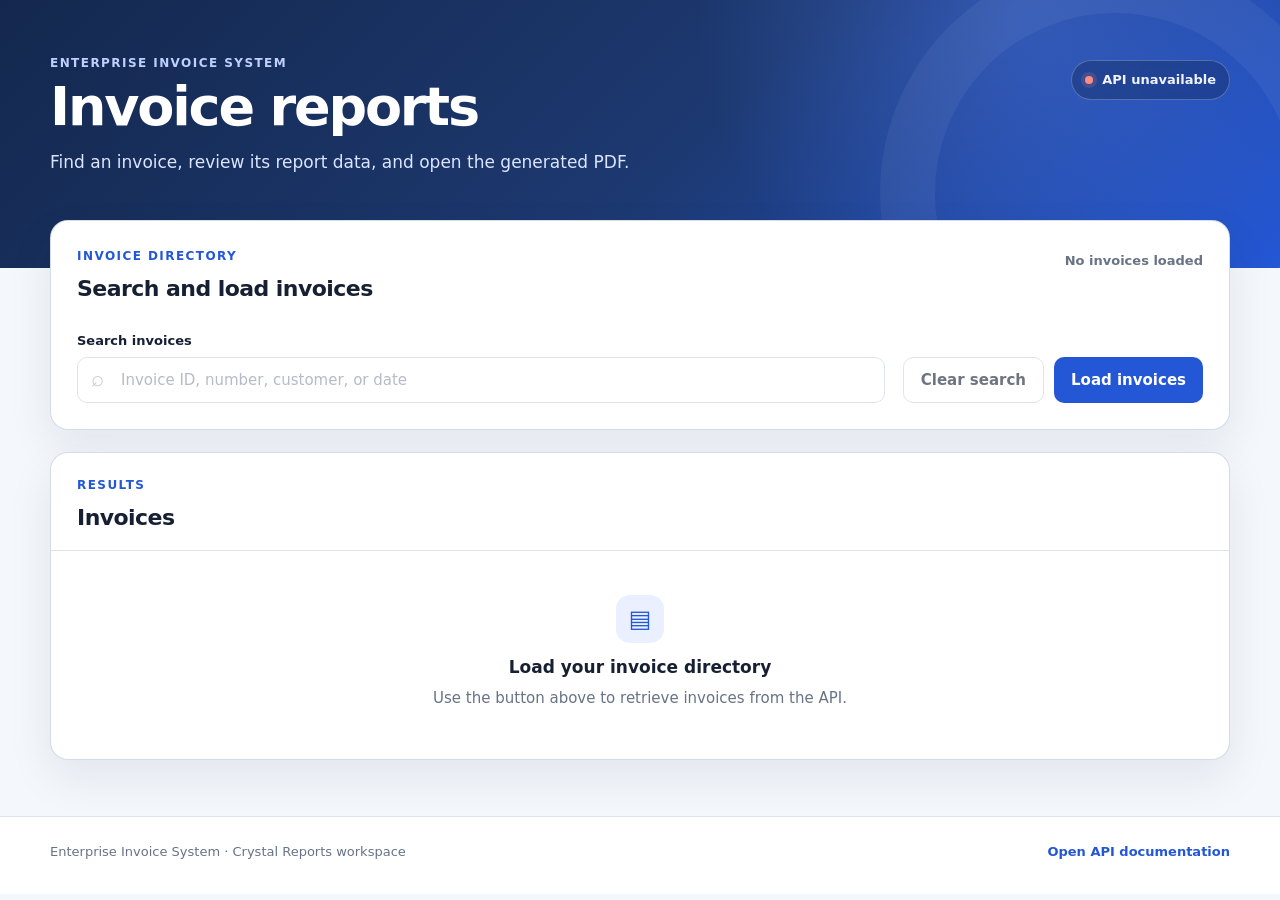
==== backend/EnterpriseInvoiceSystem/Frontend/index.html @ 0068e099 "Add invoice report frontend" ====
<!doctype html>
<html lang="en">
    <head>
        <meta charset="utf-8" />
        <meta name="viewport" content="width=device-width, initial-scale=1" />
        <meta
            name="description"
            content="Search invoices, inspect report-ready data, and open Crystal Report PDFs."
        />
        <title>Enterprise Invoice Reports</title>
        <link rel="stylesheet" href="css/invoice-report.css" />
    </head>
    <body>
        <a class="skip-link" href="#mainContent">Skip to content</a>

        <header class="site-header">
            <div class="page-shell header-content">
                <div>
                    <p class="eyebrow">Enterprise Invoice System</p>
                    <h1>Invoice reports</h1>
                    <p class="header-copy">
                        Find an invoice, review its report data, and open the generated PDF.
                    </p>
                </div>
                <div
                    id="apiStatus"
                    class="status-badge status-checking"
                    role="status"
                    aria-live="polite"
                >
                    <span class="status-dot" aria-hidden="true"></span>
                    <span class="status-text">Checking API</span>
                </div>
            </div>
        </header>

        <main id="mainContent" class="page-shell main-content">
            <section class="panel search-panel" aria-labelledby="searchHeading">
                <div class="section-heading">
                    <div>
                        <p class="section-kicker">Invoice directory</p>
                        <h2 id="searchHeading">Search and load invoices</h2>
                    </div>
                    <p id="resultCount" class="result-count" aria-live="polite">
                        No invoices loaded
                    </p>
                </div>

                <div class="toolbar">
                    <div class="search-field">
                        <label for="searchInput">Search invoices</label>
                        <div class="search-input-wrap">
                            <span class="search-icon" aria-hidden="true">⌕</span>
                            <input
                                id="searchInput"
                                type="search"
                                placeholder="Invoice ID, number, customer, or date"
                                autocomplete="off"
                                disabled
                            />
                        </div>
                    </div>

                    <div class="toolbar-actions">
                        <button id="clearSearchButton" class="button button-secondary" disabled>
                            Clear search
                        </button>
                        <button id="loadInvoicesButton" class="button button-primary">
                            <span class="button-label">Load invoices</span>
                            <span class="button-spinner" aria-hidden="true"></span>
                        </button>
                    </div>
                </div>

                <div
                    id="messageBox"
                    class="message-box"
                    role="status"
                    aria-live="polite"
                    hidden
                ></div>
            </section>

            <section class="panel table-panel" aria-labelledby="invoiceListHeading">
                <div class="section-heading compact-heading">
                    <div>
                        <p class="section-kicker">Results</p>
                        <h2 id="invoiceListHeading">Invoices</h2>
                    </div>
                </div>

                <div id="invoiceEmptyState" class="empty-state">
                    <div class="empty-icon" aria-hidden="true">▤</div>
                    <h3>Load your invoice directory</h3>
                    <p>Use the button above to retrieve invoices from the API.</p>
                </div>

                <div id="invoiceTableWrap" class="table-wrap" hidden>
                    <table class="data-table">
                        <caption class="visually-hidden">
                            Loaded invoices and report actions
                        </caption>
                        <thead>
                            <tr>
                                <th scope="col">ID</th>
                                <th scope="col">Invoice number</th>
                                <th scope="col">Date</th>
                                <th scope="col">Customer</th>
                                <th scope="col" class="numeric-column">Discount</th>
                                <th scope="col" class="numeric-column">Total</th>
                                <th scope="col" class="action-column">Actions</th>
                            </tr>
                        </thead>
                        <tbody id="invoiceTableBody"></tbody>
                    </table>
                </div>
            </section>

            <section
                id="invoiceDetailPanel"
                class="panel detail-panel"
                aria-labelledby="detailHeading"
                hidden
            >
                <div class="detail-heading">
                    <div>
                        <p class="section-kicker">Report-ready data</p>
                        <h2 id="detailHeading">Selected invoice</h2>
                        <p id="detailSubtitle" class="detail-subtitle"></p>
                    </div>
                    <button
                        id="closeDetailButton"
                        class="icon-button"
                        type="button"
                        aria-label="Close invoice details"
                    >
                        ×
                    </button>
                </div>

                <dl class="metadata-grid">
                    <div>
                        <dt>Invoice ID</dt>
                        <dd id="detailInvoiceId">—</dd>
                    </div>
                    <div>
                        <dt>Invoice date</dt>
                        <dd id="detailInvoiceDate">—</dd>
                    </div>
                    <div>
                        <dt>Customer</dt>
                        <dd id="detailCustomerName">—</dd>
                    </div>
                    <div>
                        <dt>Phone</dt>
                        <dd id="detailCustomerPhone">—</dd>
                    </div>
                    <div class="metadata-address">
                        <dt>Address</dt>
                        <dd id="detailCustomerAddress">—</dd>
                    </div>
                </dl>

                <div class="detail-table-wrap">
                    <table class="data-table detail-table">
                        <caption class="visually-hidden">Products in the selected invoice</caption>
                        <thead>
                            <tr>
                                <th scope="col">Product</th>
                                <th scope="col" class="numeric-column">Quantity</th>
                                <th scope="col" class="numeric-column">Unit price</th>
                                <th scope="col" class="numeric-column">Line total</th>
                            </tr>
                        </thead>
                        <tbody id="invoiceItemTableBody"></tbody>
                    </table>
                </div>

                <div class="detail-footer">
                    <button id="openReportButton" class="button button-report" type="button">
                        Open Crystal Report
                        <span aria-hidden="true">↗</span>
                    </button>

                    <dl class="totals-card">
                        <div>
                            <dt>Subtotal</dt>
                            <dd id="detailSubtotal">—</dd>
                        </div>
                        <div>
                            <dt>Discount</dt>
                            <dd id="detailDiscount">—</dd>
                        </div>
                        <div class="grand-total">
                            <dt>Grand total</dt>
                            <dd id="detailTotal">—</dd>
                        </div>
                    </dl>
                </div>
            </section>
        </main>

        <footer class="site-footer">
            <div class="page-shell">
                <p>Enterprise Invoice System · Crystal Reports workspace</p>
                <a href="../swagger" target="_blank" rel="noopener">Open API documentation</a>
            </div>
        </footer>

        <script src="vendor/jquery-3.7.1.min.js"></script>
        <script src="js/api-config.js"></script>
        <script src="js/invoice-report.js"></script>
    </body>
</html>
---- backend/EnterpriseInvoiceSystem/Frontend/css/invoice-report.css ----
:root {
    --page-bg: #f4f7fb;
    --surface: #ffffff;
    --surface-soft: #f8fafc;
    --text: #172033;
    --muted: #687386;
    --line: #dce3ed;
    --line-strong: #cbd5e1;
    --primary: #2457d6;
    --primary-dark: #1d46ad;
    --primary-soft: #eaf0ff;
    --success: #16794b;
    --success-soft: #e9f8f0;
    --danger: #b42318;
    --danger-soft: #fff0ee;
    --warning: #9a6700;
    --warning-soft: #fff7df;
    --shadow: 0 18px 45px rgba(30, 51, 87, 0.08);
    --radius-lg: 18px;
    --radius-md: 12px;
    --radius-sm: 8px;
    --page-width: 1180px;
}

* {
    box-sizing: border-box;
}

html {
    min-width: 320px;
    color-scheme: light;
    scroll-behavior: smooth;
}

body {
    margin: 0;
    background: var(--page-bg);
    color: var(--text);
    font-family:
        Inter, ui-sans-serif, system-ui, -apple-system, BlinkMacSystemFont, "Segoe UI",
        sans-serif;
    font-size: 15px;
    line-height: 1.5;
}

button,
input {
    font: inherit;
}

button {
    cursor: pointer;
}

button:disabled,
input:disabled {
    cursor: not-allowed;
    opacity: 0.62;
}

a {
    color: var(--primary);
}

[hidden] {
    display: none !important;
}

.skip-link {
    position: fixed;
    top: 12px;
    left: 12px;
    z-index: 100;
    padding: 10px 14px;
    border-radius: var(--radius-sm);
    background: var(--text);
    color: #fff;
    opacity: 0;
    pointer-events: none;
    transform: translateY(-12px);
}

.skip-link:focus {
    opacity: 1;
    pointer-events: auto;
    transform: translateY(0);
}

.page-shell {
    width: min(calc(100% - 40px), var(--page-width));
    margin-inline: auto;
}

.site-header {
    position: relative;
    overflow: hidden;
    padding: 54px 0 92px;
    background:
        radial-gradient(circle at 80% 5%, rgba(88, 133, 255, 0.35), transparent 31%),
        linear-gradient(135deg, #14284e 0%, #1d3971 54%, #2457d6 100%);
    color: #fff;
}

.site-header::after {
    position: absolute;
    right: -70px;
    bottom: -160px;
    width: 360px;
    height: 360px;
    border: 55px solid rgba(255, 255, 255, 0.05);
    border-radius: 50%;
    content: "";
}

.header-content {
    position: relative;
    z-index: 1;
    display: flex;
    align-items: flex-start;
    justify-content: space-between;
    gap: 32px;
}

.eyebrow,
.section-kicker {
    margin: 0 0 7px;
    font-size: 12px;
    font-weight: 750;
    letter-spacing: 0.12em;
    text-transform: uppercase;
}

.eyebrow {
    color: #bfd0ff;
}

.site-header h1 {
    margin: 0;
    font-size: clamp(34px, 5vw, 54px);
    font-weight: 750;
    letter-spacing: -0.04em;
    line-height: 1.04;
}

.header-copy {
    max-width: 610px;
    margin: 15px 0 0;
    color: #dbe5ff;
    font-size: 17px;
}

.status-badge {
    display: inline-flex;
    flex: 0 0 auto;
    align-items: center;
    gap: 9px;
    margin-top: 6px;
    padding: 9px 13px;
    border: 1px solid rgba(255, 255, 255, 0.24);
    border-radius: 999px;
    background: rgba(10, 24, 52, 0.28);
    color: #eef3ff;
    font-size: 13px;
    font-weight: 650;
    backdrop-filter: blur(10px);
}

.status-dot {
    width: 8px;
    height: 8px;
    border-radius: 50%;
    background: #f8cc58;
    box-shadow: 0 0 0 4px rgba(248, 204, 88, 0.15);
}

.status-connected .status-dot {
    background: #4ee09a;
    box-shadow: 0 0 0 4px rgba(78, 224, 154, 0.15);
}

.status-disconnected .status-dot {
    background: #ff8d84;
    box-shadow: 0 0 0 4px rgba(255, 141, 132, 0.15);
}

.main-content {
    position: relative;
    z-index: 2;
    display: grid;
    gap: 22px;
    margin-top: -48px;
    padding-bottom: 56px;
}

.panel {
    border: 1px solid rgba(203, 213, 225, 0.82);
    border-radius: var(--radius-lg);
    background: var(--surface);
    box-shadow: var(--shadow);
}

.search-panel,
.detail-panel {
    padding: 26px;
}

.section-heading,
.detail-heading {
    display: flex;
    align-items: flex-start;
    justify-content: space-between;
    gap: 24px;
}

.section-kicker {
    color: var(--primary);
}

.section-heading h2,
.detail-heading h2 {
    margin: 0;
    font-size: 22px;
    letter-spacing: -0.025em;
}

.result-count {
    margin: 4px 0 0;
    color: var(--muted);
    font-size: 13px;
    font-weight: 650;
}

.toolbar {
    display: grid;
    grid-template-columns: minmax(260px, 1fr) auto;
    gap: 18px;
    align-items: end;
    margin-top: 24px;
}

.search-field label {
    display: inline-block;
    margin-bottom: 7px;
    font-size: 13px;
    font-weight: 700;
}

.search-input-wrap {
    position: relative;
}

.search-icon {
    position: absolute;
    top: 50%;
    left: 14px;
    color: var(--muted);
    font-size: 22px;
    line-height: 1;
    pointer-events: none;
    transform: translateY(-53%);
}

#searchInput {
    width: 100%;
    height: 46px;
    padding: 0 14px 0 43px;
    border: 1px solid var(--line-strong);
    border-radius: 10px;
    background: var(--surface);
    color: var(--text);
    outline: none;
    transition: border-color 150ms ease, box-shadow 150ms ease;
}

#searchInput::placeholder {
    color: #8993a5;
}

#searchInput:focus {
    border-color: var(--primary);
    box-shadow: 0 0 0 4px rgba(36, 87, 214, 0.12);
}

.toolbar-actions {
    display: flex;
    gap: 10px;
}

.button,
.icon-button {
    border: 0;
    font-weight: 700;
    transition: background-color 150ms ease, border-color 150ms ease, transform 150ms ease;
}

.button {
    display: inline-flex;
    min-height: 46px;
    align-items: center;
    justify-content: center;
    gap: 8px;
    padding: 10px 17px;
    border-radius: 10px;
    white-space: nowrap;
}

.button:hover:not(:disabled),
.icon-button:hover:not(:disabled) {
    transform: translateY(-1px);
}

.button:focus-visible,
.icon-button:focus-visible {
    outline: 3px solid rgba(36, 87, 214, 0.24);
    outline-offset: 2px;
}

.button-primary {
    min-width: 134px;
    background: var(--primary);
    color: #fff;
}

.button-primary:hover:not(:disabled) {
    background: var(--primary-dark);
}

.button-secondary {
    border: 1px solid var(--line-strong);
    background: var(--surface);
    color: var(--text);
}

.button-secondary:hover:not(:disabled) {
    background: var(--surface-soft);
}

.button-report {
    background: #172033;
    color: #fff;
}

.button-report:hover:not(:disabled) {
    background: #26334d;
}

.button-spinner {
    display: none;
    width: 15px;
    height: 15px;
    border: 2px solid rgba(255, 255, 255, 0.42);
    border-top-color: #fff;
    border-radius: 50%;
    animation: spin 700ms linear infinite;
}

.is-loading .button-spinner {
    display: inline-block;
}

@keyframes spin {
    to {
        transform: rotate(360deg);
    }
}

.message-box {
    margin-top: 18px;
    padding: 12px 14px;
    border: 1px solid transparent;
    border-radius: var(--radius-sm);
    font-size: 14px;
    font-weight: 600;
}

.message-success {
    border-color: #bce6d0;
    background: var(--success-soft);
    color: var(--success);
}

.message-error {
    border-color: #ffc9c4;
    background: var(--danger-soft);
    color: var(--danger);
}

.message-info {
    border-color: #d3defd;
    background: var(--primary-soft);
    color: var(--primary-dark);
}

.table-panel {
    overflow: hidden;
}

.compact-heading {
    padding: 23px 26px 16px;
}

.empty-state {
    padding: 44px 24px 50px;
    border-top: 1px solid var(--line);
    color: var(--muted);
    text-align: center;
}

.empty-icon {
    display: grid;
    width: 48px;
    height: 48px;
    place-items: center;
    margin: 0 auto 12px;
    border-radius: 14px;
    background: var(--primary-soft);
    color: var(--primary);
    font-size: 24px;
}

.empty-state h3 {
    margin: 0;
    color: var(--text);
    font-size: 17px;
}

.empty-state p {
    margin: 6px 0 0;
}

.table-wrap,
.detail-table-wrap {
    overflow-x: auto;
}

.data-table {
    width: 100%;
    border-collapse: collapse;
    font-size: 14px;
}

.data-table th,
.data-table td {
    padding: 15px 18px;
    border-top: 1px solid var(--line);
    text-align: left;
    vertical-align: middle;
}

.data-table th {
    background: var(--surface-soft);
    color: #566176;
    font-size: 11px;
    font-weight: 800;
    letter-spacing: 0.07em;
    text-transform: uppercase;
}

.data-table tbody tr {
    transition: background-color 120ms ease;
}

.data-table tbody tr:hover {
    background: #fafcff;
}

.data-table tbody tr.is-selected {
    background: var(--primary-soft);
}

.invoice-number {
    color: var(--primary-dark);
    font-weight: 750;
}

.customer-name {
    font-weight: 650;
}

.numeric-column {
    text-align: right !important;
    font-variant-numeric: tabular-nums;
}

.action-column {
    min-width: 205px;
    text-align: right !important;
}

.row-actions {
    display: flex;
    justify-content: flex-end;
    gap: 7px;
}

.row-button {
    min-height: 34px;
    padding: 6px 10px;
    border: 1px solid var(--line-strong);
    border-radius: 8px;
    background: var(--surface);
    color: var(--text);
    font-size: 12px;
    font-weight: 750;
}

.row-button:hover,
.row-button:focus-visible {
    border-color: var(--primary);
    color: var(--primary);
    outline: none;
}

.report-button {
    border-color: var(--primary);
    background: var(--primary);
    color: #fff;
}

.report-button:hover,
.report-button:focus-visible {
    background: var(--primary-dark);
    color: #fff;
}

.detail-heading {
    padding-bottom: 20px;
    border-bottom: 1px solid var(--line);
}

.detail-subtitle {
    margin: 5px 0 0;
    color: var(--muted);
}

.icon-button {
    display: grid;
    width: 38px;
    height: 38px;
    place-items: center;
    border: 1px solid var(--line);
    border-radius: 50%;
    background: var(--surface-soft);
    color: var(--muted);
    font-size: 23px;
    line-height: 1;
}

.metadata-grid {
    display: grid;
    grid-template-columns: repeat(4, minmax(0, 1fr));
    gap: 16px;
    margin: 22px 0;
}

.metadata-grid > div {
    min-width: 0;
    padding: 15px;
    border: 1px solid var(--line);
    border-radius: var(--radius-sm);
    background: var(--surface-soft);
}

.metadata-grid .metadata-address {
    grid-column: span 4;
}

.metadata-grid dt,
.totals-card dt {
    color: var(--muted);
    font-size: 11px;
    font-weight: 800;
    letter-spacing: 0.06em;
    text-transform: uppercase;
}

.metadata-grid dd,
.totals-card dd {
    margin: 5px 0 0;
    font-weight: 700;
    overflow-wrap: anywhere;
}

.detail-table-wrap {
    border: 1px solid var(--line);
    border-radius: var(--radius-md);
}

.detail-table th:first-child,
.detail-table td:first-child {
    border-left: 0;
}

.detail-table tbody tr:last-child td {
    border-bottom: 0;
}

.detail-footer {
    display: flex;
    align-items: flex-end;
    justify-content: space-between;
    gap: 28px;
    margin-top: 22px;
}

.totals-card {
    width: min(100%, 350px);
    margin: 0;
    padding: 17px 19px;
    border: 1px solid var(--line);
    border-radius: var(--radius-md);
    background: var(--surface-soft);
}

.totals-card > div {
    display: flex;
    align-items: baseline;
    justify-content: space-between;
    gap: 18px;
    padding: 5px 0;
}

.totals-card dd {
    font-variant-numeric: tabular-nums;
}

.totals-card .grand-total {
    margin-top: 8px;
    padding-top: 13px;
    border-top: 1px solid var(--line-strong);
}

.totals-card .grand-total dt,
.totals-card .grand-total dd {
    color: var(--text);
    font-size: 17px;
}

.site-footer {
    padding: 25px 0 32px;
    border-top: 1px solid var(--line);
    background: var(--surface);
    color: var(--muted);
    font-size: 13px;
}

.site-footer .page-shell {
    display: flex;
    align-items: center;
    justify-content: space-between;
    gap: 20px;
}

.site-footer p {
    margin: 0;
}

.site-footer a {
    font-weight: 700;
    text-decoration: none;
}

.visually-hidden {
    position: absolute !important;
    width: 1px !important;
    height: 1px !important;
    padding: 0 !important;
    margin: -1px !important;
    overflow: hidden !important;
    clip: rect(0, 0, 0, 0) !important;
    white-space: nowrap !important;
    border: 0 !important;
}

@media (max-width: 820px) {
    .site-header {
        padding-top: 42px;
    }

    .header-content,
    .section-heading,
    .detail-footer {
        align-items: stretch;
        flex-direction: column;
    }

    .status-badge {
        align-self: flex-start;
    }

    .toolbar {
        grid-template-columns: 1fr;
    }

    .toolbar-actions .button {
        flex: 1;
    }

    .metadata-grid {
        grid-template-columns: repeat(2, minmax(0, 1fr));
    }

    .metadata-grid .metadata-address {
        grid-column: span 2;
    }

    .totals-card {
        width: 100%;
    }

    .button-report {
        align-self: flex-start;
    }
}

@media (max-width: 540px) {
    .page-shell {
        width: min(calc(100% - 24px), var(--page-width));
    }

    .site-header {
        padding: 34px 0 80px;
    }

    .header-copy {
        font-size: 15px;
    }

    .search-panel,
    .detail-panel {
        padding: 20px;
    }

    .toolbar-actions,
    .site-footer .page-shell {
        align-items: stretch;
        flex-direction: column;
    }

    .metadata-grid {
        grid-template-columns: 1fr;
    }

    .metadata-grid .metadata-address {
        grid-column: auto;
    }

    .site-footer .page-shell {
        text-align: center;
    }
}

@media (prefers-reduced-motion: reduce) {
    *,
    *::before,
    *::after {
        scroll-behavior: auto !important;
        transition-duration: 0.01ms !important;
        animation-duration: 0.01ms !important;
        animation-iteration-count: 1 !important;
    }
}
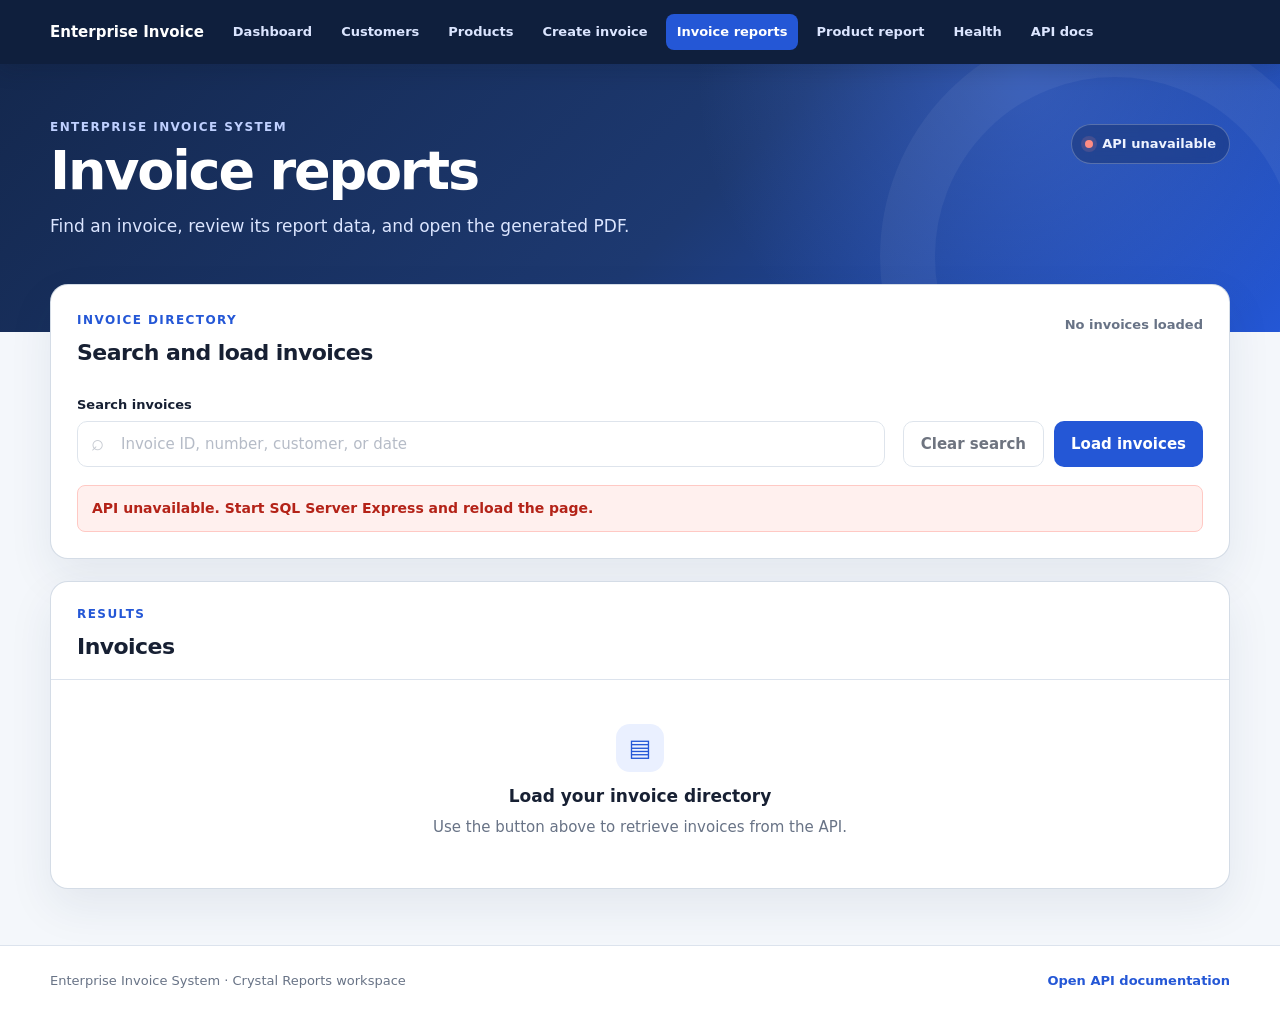
==== commit c5dff9c7: "Add product reports and full frontend navigation" ====
--- a/backend/EnterpriseInvoiceSystem/Frontend/index.html
+++ b/backend/EnterpriseInvoiceSystem/Frontend/index.html
@@ -9,6 +9,7 @@
         />
         <title>Enterprise Invoice Reports</title>
         <link rel="stylesheet" href="css/invoice-report.css" />
+        <link rel="stylesheet" href="css/app-nav.css" />
     </head>
     <body>
         <a class="skip-link" href="#mainContent">Skip to content</a>
@@ -208,6 +209,7 @@
         </footer>
 
         <script src="vendor/jquery-3.7.1.min.js"></script>
+        <script src="js/app-nav.js"></script>
         <script src="js/api-config.js"></script>
         <script src="js/invoice-report.js"></script>
     </body>
--- a/backend/EnterpriseInvoiceSystem/Frontend/css/app-nav.css
+++ b/backend/EnterpriseInvoiceSystem/Frontend/css/app-nav.css
@@ -0,0 +1 @@
+.app-nav{position:sticky;top:0;z-index:1000;background:#0f1f3d;color:#fff;box-shadow:0 5px 20px #0f172a30}.app-nav-inner{width:min(calc(100% - 32px),1180px);margin:auto;display:flex;align-items:center;gap:18px;min-height:64px}.app-brand{color:#fff;font-weight:800;text-decoration:none;white-space:nowrap}.app-nav-links{display:flex;gap:7px;flex-wrap:wrap}.app-nav-link{padding:8px 11px;border-radius:8px;color:#dbe5ff;text-decoration:none;font-size:13px;font-weight:700}.app-nav-link:hover,.app-nav-link.active{background:#2457d6;color:#fff}@media(max-width:760px){.app-nav-inner{align-items:flex-start;flex-direction:column;padding:12px 0}.app-nav-links{padding-bottom:5px}}
